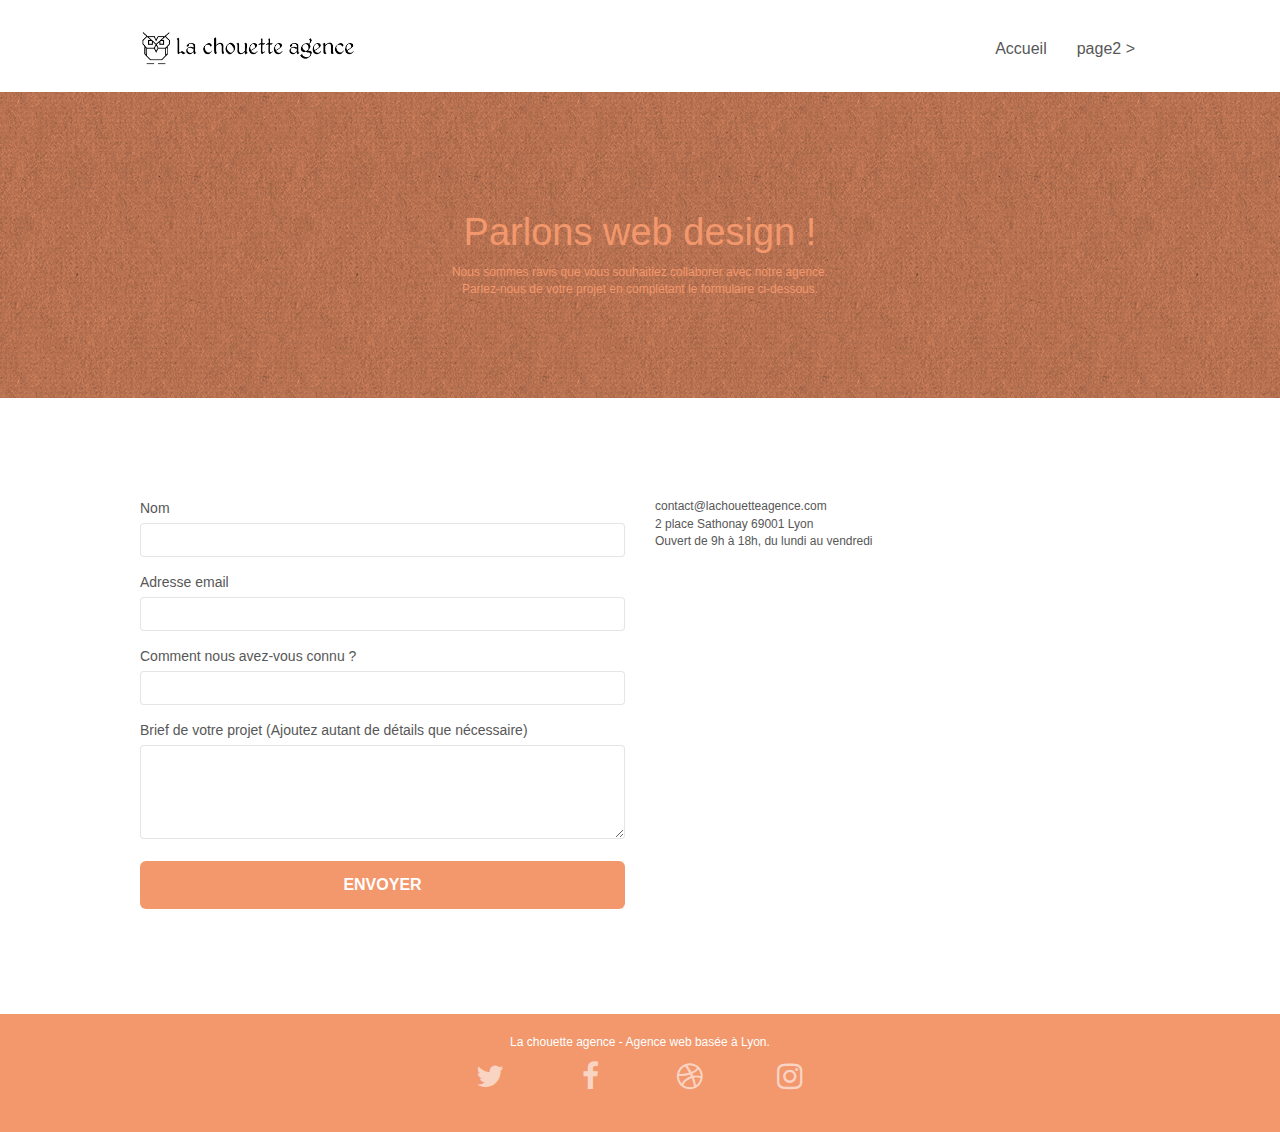
==== page2.html @ f6c63acd "first commit" ====
<!doctype html>
<html lang="fr">

<head>
	<meta charset="utf-8">
	<meta name="description" content="La chouette agence, Contactez-nous">
	<meta name="viewport" content="width=device-width, initial-scale=1.0, viewport-fit=cover">
	<link rel="shortcut icon" type="image/png" href="favicon.png">

	<link rel="stylesheet" type="text/css" href="./css/bootstrap.min.css">
	<link rel="stylesheet" type="text/css" href="./style.css">
	<link rel="stylesheet" type="text/css" href="./css/font-awesome.min.css">
	<link rel="stylesheet" type="text/css" href="./css/et-line.min.css">

	<title>La chouette agence - Contactez-nous</title>

</head>

<body>
	<!-- Principal conteneur -->
	<div class="page-container">

		<!-- bloc-0 -->
		<header>
			<div class="bloc bgc-white l-bloc " id="bloc-0">
				<div class="container bloc-sm">
					<nav class="navbar row">
						<div class="navbar-header">
							<a class="navbar-brand" href="index.html"><img src="img/la-chouette-agence.png"
									alt="la chouette agence logo" height="40" /></a>
							<button id="nav-toggle" type="button" class="ui-navbar-toggle navbar-toggle"
								data-toggle="collapse" data-target=".navbar-1">
								<span class="sr-only">Toggle navigation</span><span class="icon-bar"></span><span
									class="icon-bar"></span><span class="icon-bar"></span>
							</button>
						</div>
						<div class="collapse navbar-collapse navbar-1 special-dropdown-nav">
							<ul class="site-navigation nav navbar-nav">
								<li>
									<a href="index.html">Accueil</a>
								</li>
								<li>
								</li>
								<li>
									<a href="page2.html">page2 &gt;</a>
								</li>
							</ul>
						</div>
					</nav>
				</div>
			</div>
			<!-- bloc-0 END -->

			<!-- bloc-6 -->
			<div class="bloc bg-dots-bg bg-repeat bgc-atomic-tangerine d-bloc bloc-bg-texture texture-paper"
				id="bloc-6">
				<div class="container bloc-lg">
					<div class="row">
						<div class="col-sm-12">
							<h1 class="text-center hero-bloc-text tc-white">
								Parlons web design !
							</h1>
							<p class="text-center mg-lg tc-white tight-width-whitespace">
								Nous sommes ravis que vous souhaitiez collaborer avec notre agence.<br>
								Parlez-nous de votre projet en complétant le formulaire ci-dessous.
							</p>
						</div>
					</div>
				</div>
			</div>
		</header>
		<!-- bloc-6 END -->

		<!-- bloc-7 -->
		<div class="bloc bgc-white l-bloc" id="bloc-7">
			<div class="container bloc-lg">
				<div class="row">
					<div class="col-sm-6">
						<form id="form_1" novalidate success-msg="Your message has been sent."
							fail-msg="Sorry it seems that our mail server is not responding, Sorry for the inconvenience!">
							<div class="form-group">
								<label>
									Nom
								</label>
								<input id="name" class="form-control" required />
							</div>
							<div class="form-group">
								<label>
									Adresse email
								</label>
								<input id="email" class="form-control" type="email" required />
							</div>
							<div class="form-group">
								<label>
									Comment nous avez-vous connu ?
								</label>
								<input class="form-control" type="email" required id="input_504" />
							</div>
							<div class="form-group">
								<label>
									Brief de votre projet (Ajoutez autant de détails que nécessaire)<br>
								</label><textarea id="message" class="form-control" rows="4" cols="50"
									required></textarea>
							</div>
							<button class="bloc-button btn btn-lg btn-block cta-hero btn-atomic-tangerine"
								type="submit">
								Envoyer
							</button>
						</form>
					</div>
					<div class="col-sm-6">
						<p>
							contact@lachouetteagence.com<br>2 place Sathonay 69001 Lyon<br>Ouvert de 9h à 18h, du lundi
							au vendredi<br>
						</p>
					</div>
				</div>
			</div>
		</div>
		<!-- bloc-7 END -->

		<!-- ScrollToTop Button -->
		<a class="bloc-button btn btn-d scrollToTop" onclick="scrollToTarget('1')"><span
				class="fa fa-chevron-up"></span></a>
		<!-- ScrollToTop Button END-->


		<!-- Footer - bloc-8 -->
		<div class="bloc bgc-atomic-tangerine d-bloc" id="bloc-8">
			<div class="container bloc-sm">
				<div class="row">
					<div class="col-sm-12">
						<p class="text-center white">
							La chouette agence - Agence web basée à Lyon.<br>
						</p>
						<div class="row row-no-gutters social">
							<div class="col-sm-3">
								<div class="text-center">
									<a class="social" href="index.html"><span class="fa fa-twitter icon-md"></span></a>
								</div>
							</div>
							<div class="col-sm-3">
								<div class="text-center">
									<a class="social" href="index.html"><span class="fa fa-facebook icon-md"></span></a>
								</div>
							</div>
							<div class="col-sm-3">
								<div class="text-center">
									<a class="social" href="index.html"><span class="fa fa-dribbble icon-md"></span></a>
								</div>
							</div>
							<div class="col-sm-3">
								<div class="text-center">
									<a class="social" href="index.html"><span
											class="fa fa-instagram icon-md"></span></a>
								</div>
							</div>
						</div>
					</div>
				</div>
			</div>
		</div>
		<!-- Footer - bloc-8 END -->

	</div>
	<!-- Principal conteneur END -->

	<!--  JavaScript -->
	<script src="./js/jquery-2.1.0.min.js" defer></script>
	<script src="./js/bootstrap.min.js" defer></script>
	<script src="./js/blocs.js" defer></script>
	<script src="./js/jqBootstrapValidation.min.js" defer></script>
	<script src="./js/formHandler.js" defer></script>
	<!--  JavaScript END -->
</body>

</html>
---- style.css ----
body {
    margin: 0;
    padding: 0;
    background: #FFF;
    overflow-x: hidden;
    -webkit-font-smoothing: antialiased;
    -moz-osx-font-smoothing: grayscale;
}

a,
button {
    transition: all .3s ease-in-out;
    outline: none!important;
}

a:hover {
    text-decoration: none;
    cursor: pointer;
}

#page-loading-blocs-notifaction {
    position: fixed;
    top: 0;
    bottom: 0;
    width: 100%;
    z-index: 100000;
    background: #FFFFFF url("img/pageload-spinner.gif") no-repeat center center;
}

.bloc {
    width: 100%;
    clear: both;
    background: 50% 50% no-repeat;
    padding: 0 50px;
    -webkit-background-size: cover;
    -moz-background-size: cover;
    -o-background-size: cover;
    background-size: cover;
    position: relative;
}

.bloc .container {
    padding-left: 0;
    padding-right: 0;
}

.bloc-lg {
    padding: 100px 50px;
}

.bloc-md {
    padding: 50px;
}

.bloc-sm {
    padding: 20px 50px;
}

.bg-center,
.bg-l-edge,
.bg-r-edge,
.bg-t-edge,
.bg-b-edge,
.bg-tl-edge,
.bg-bl-edge,
.bg-tr-edge,
.bg-br-edge,
.bg-repeat {
    -webkit-background-size: auto!important;
    -moz-background-size: auto!important;
    -o-background-size: auto!important;
    background-size: auto!important;
}

.bg-repeat {
    background: repeat;
}

.bg-t-edge {
    background: top no-repeat;
}

.bloc-bg-texture::before {
    content: "";
    background-size: 2px 2px;
    position: absolute;
    top: 0;
    bottom: 0;
    left: 0;
    right: 0;
}

.texture-paper::before {
    background: url("img/texture-paper.png");
    background-size: 280px 280px;
}

.b-parallax {
    background-attachment: fixed;
}

.d-bloc {
    color: rgba(255, 255, 255, .7);
}

.d-bloc button:hover {
    color: rgba(255, 255, 255, .9);
}

.d-bloc .icon-round,
.d-bloc .icon-square,
.d-bloc .icon-rounded,
.d-bloc .icon-semi-rounded-a,
.d-bloc .icon-semi-rounded-b {
    border-color: rgba(255, 255, 255, .9);
}

.d-bloc .divider-h span {
    border-color: rgba(255, 255, 255, .2);
}

.d-bloc .a-btn,
.d-bloc .navbar a,
.d-bloc .navbar-brand,
.d-bloc a .icon-sm,
.d-bloc a .icon-md,
.d-bloc a .icon-lg,
.d-bloc a .icon-xl,
.d-bloc h1 a,
.d-bloc h2 a,
.d-bloc h3 a,
.d-bloc h4 a,
.d-bloc h5 a,
.d-bloc h6 a,
.d-bloc p a {
    color: rgba(255, 255, 255, .6);
}

.d-bloc .a-btn:hover,
.d-bloc .navbar a:hover,
.d-bloc .navbar-brand:hover,
.d-bloc a:hover .icon-sm,
.d-bloc a:hover .icon-md,
.d-bloc a:hover .icon-lg,
.d-bloc a:hover .icon-xl,
.d-bloc h1 a:hover,
.d-bloc h2 a:hover,
.d-bloc h3 a:hover,
.d-bloc h4 a:hover,
.d-bloc h5 a:hover,
.d-bloc h6 a:hover,
.d-bloc p a:hover {
    color: rgba(255, 255, 255, 1);
}

.d-bloc .navbar-toggle .icon-bar {
    background: rgba(255, 255, 255, 1);
}

.d-bloc .btn-wire,
.d-bloc .btn-wire:hover {
    color: rgba(255, 255, 255, 1);
    border-color: rgba(255, 255, 255, 1);
}

.d-bloc .panel {
    color: rgba(0, 0, 0, .5);
}

.d-bloc .panel button:hover {
    color: rgba(0, 0, 0, .7);
}

.d-bloc .panel icon {
    border-color: rgba(0, 0, 0, .7);
}

.d-bloc .panel .divider-h span {
    border-color: rgba(0, 0, 0, .1);
}

.d-bloc .panel .a-btn {
    color: rgba(0, 0, 0, .6);
}

.d-bloc .panel .a-btn:hover {
    color: rgba(0, 0, 0, 1);
}

.d-bloc .panel .btn-wire,
.d-bloc .panel .btn-wire:hover {
    color: rgba(0, 0, 0, .7);
    border-color: rgba(0, 0, 0, .3);
}

.d-bloc .panel,
.l-bloc {
    color: rgba(0, 0, 0, .5);
}

.d-bloc .panel button:hover,
.l-bloc button:hover {
    color: rgba(0, 0, 0, .7);
}

.l-bloc .icon-round,
.l-bloc .icon-square,
.l-bloc .icon-rounded,
.l-bloc .icon-semi-rounded-a,
.l-bloc .icon-semi-rounded-b {
    border-color: rgba(0, 0, 0, .7);
}

.d-bloc .panel .divider-h span,
.l-bloc .divider-h span {
    border-color: rgba(0, 0, 0, .1);
}

.d-bloc .panel .a-btn,
.l-bloc .a-btn,
.l-bloc .navbar a,
.l-bloc .navbar-brand,
.l-bloc a .icon-sm,
.l-bloc a .icon-md,
.l-bloc a .icon-lg,
.l-bloc a .icon-xl,
.l-bloc h1 a,
.l-bloc h2 a,
.l-bloc h3 a,
.l-bloc h4 a,
.l-bloc h5 a,
.l-bloc h6 a,
.l-bloc p a {
    color: rgba(0, 0, 0, .6);
}

.d-bloc .panel .a-btn:hover,
.l-bloc .a-btn:hover,
.l-bloc .navbar a:hover,
.l-bloc .navbar-brand:hover,
.l-bloc a:hover .icon-sm,
.l-bloc a:hover .icon-md,
.l-bloc a:hover .icon-lg,
.l-bloc a:hover .icon-xl,
.l-bloc h1 a:hover,
.l-bloc h2 a:hover,
.l-bloc h3 a:hover,
.l-bloc h4 a:hover,
.l-bloc h5 a:hover,
.l-bloc h6 a:hover,
.l-bloc p a:hover {
    color: rgba(0, 0, 0, 1);
}

.l-bloc .navbar-toggle .icon-bar {
    color: rgba(0, 0, 0, .6);
}

.d-bloc .panel .btn-wire,
.d-bloc .panel .btn-wire:hover,
.l-bloc .btn-wire,
.l-bloc .btn-wire:hover {
    color: rgba(0, 0, 0, .7);
    border-color: rgba(0, 0, 0, .3);
}

.voffset {
    margin-top: 30px;
}

.voffset-lg {
    margin-top: 80px;
}

.row-no-gutters {
    margin-right: 0;
    margin-left: 0;
}

.row.row-no-gutters > [class^="col-"],
.row.row-no-gutters > [class*=" col-"] {
    padding-right: 0;
    padding-left: 0;
}

#bloc-1-hero h1 {
    font-size: 32px;
}

.navbar {
    margin-bottom: 0;
    z-index: 1;
}

.navbar-brand {
    height: auto;
    padding: 3px 15px;
    font-size: 25px;
    font-weight: normal;
    font-weight: 600;
    line-height: 44px;
}

.navbar-brand img {
    max-height: 200px;
    margin: 0 5px 0 0;
    display: inline;
}

.navbar-brand img[src$=svg] {
    min-width: 100px;
}

.nav-center .navbar-brand img {
    margin: 0;
}

.navbar .nav {
    padding-top: 2px;
    margin-right: -16px;
    float: right;
    z-index: 1;
}

.nav > li {
    float: left;
    margin-top: 4px;
    font-size: 16px;
}

.navbar-nav .open .dropdown-menu > li > a {
    text-align: inherit;
}

.nav > li a:hover,
.nav > li a:focus {
    background: transparent;
}

.navbar-toggle {
    margin: 10px 10px 0 0;
    border: 0px;
}

.navbar-toggle:hover {
    background: transparent!important;
}

.navbar-toggle .icon-bar {
    background-color: rgba(0, 0, 0, .5);
    width: 26px;
}

.nav-invert .navbar .nav {
    float: left;
}

.nav-invert .navbar-header,
.nav-invert .navbar-brand {
    float: right;
    position: relative;
    z-index: 2;
}

@media (min-width: 768px) {
    .site-navigation {
        position: absolute;
        top: 50%;
        right: 20px;
        transform: translate(0, -50%);
        -webkit-transform: translateY(-50%);
    }
    .nav > li .dropdown-menu a,
    .nav > li .dropdown-menu a:hover {
        color: #484848;
    }
    .nav-invert .site-navigation {
        left: 0;
        right: 0;
    }
    .nav-center {
        text-align: center;
    }
    .nav-center .navbar-header {
        width: 100%;
    }
    .nav-center .navbar-header,
    .nav-center .navbar-brand,
    .nav-center .nav > li {
        float: none;
        display: inline-block;
    }
    .nav-center .site-navigation {
        position: relative;
        width: 100%;
        right: 0;
        margin-right: 0px;
        margin-top: 20px;
    }
    .nav-center.mini-nav .navbar-toggle {
        float: none;
        margin: 10px auto 0;
    }
}

.nav > li > .dropdown a {
    background: none!important;
    display: block;
    padding: 14px 15px;
}

nav .caret {
    margin: 0 5px;
}

.dropdown-menu .dropdown-menu {
    top: -8px;
    left: 100%;
}

.dropdown-menu .dropmenu-flow-right {
    top: 100%;
    left: 0;
    margin-left: -1px;
    border-top-left-radius: 0;
    border-top-right-radius: 0;
}

.dropdown-menu .dropdown span {
    border: 4px solid black;
    border-top-color: transparent;
    border-right-color: transparent;
    border-bottom-color: transparent;
    margin: 6px -5px 0 0!important;
    float: right;
}

.mg-md {
    margin-top: 10px;
    margin-bottom: 20px;
}

.mg-lg {
    margin-top: 10px;
    margin-bottom: 40px;
}

.btn {
    margin: 0 5px 5px 0;
}

.btn.pull-right {
    margin: 0 0 5px 5px;
}

.btn-d,
.btn-d:hover,
.btn-d:focus {
    color: #FFF;
    background: rgba(0, 0, 0, .3);
}

button {
    outline: none!important;
}

.btn-rd {
    border-radius: 40px;
}

.btn-clean {
    border: 1px solid rgba(0, 0, 0, .08);
    border-bottom-color: rgba(0, 0, 0, .1);
    text-shadow: 0 1px 0 rgba(0, 0, 1, .1);
    box-shadow: 0 1px 3px rgba(0, 0, 1, .25), inset 0 1px 0 0 rgba(255, 255, 255, .15);
}

.icon-md {
    font-size: 30px!important;
}

.icon-lg {
    font-size: 60px!important;
}

.sm-shadow {
    text-shadow: 0 1px 2px rgba(0, 0, 0, .3);
}

.panel-sq,
.panel-sq .panel-heading,
.panel-sq .panel-footer {
    border-radius: 0;
}

.panel-rd {
    border-radius: 30px;
}

.panel-rd .panel-heading {
    border-radius: 29px 29px 0 0;
}

.panel-rd .panel-footer {
    border-radius: 0 0 29px 29px;
}

.form-control {
    border-color: rgba(0, 0, 0, .1);
    box-shadow: none;
}

.scrollToTop {
    width: 40px;
    height: 40px;
    position: fixed;
    bottom: 20px;
    right: 20px;
    opacity: 0;
    z-index: 500;
    transition: all .3s ease-in-out;
}

.scrollToTop span {
    margin-top: 6px;
}

.showScrollTop {
    font-size: 14px;
    opacity: 1;
}

a[data-lightbox] {
    position: relative;
    display: block;
    text-align: center;
}

a[data-lightbox]:hover::before {
    content: "+";
    font-family: "HelveticaNeue-Light", "Helvetica Neue Light", "Helvetica Neue", Helvetica, Arial;
    font-size: 32px;
    width: 50px;
    height: 50px;
    margin-left: -25px;
    border-radius: 50%;
    background: rgba(0, 0, 0, .6);
    color: #FFF;
    font-weight: 100;
    z-index: 1;
    position: absolute;
    top: 50%;
    transform: translateY(-50%);
    -webkit-transform: translateY(-50%);
}

a[data-lightbox]:hover img {
    opacity: 0.6;
    -webkit-animation-fill-mode: none;
    animation-fill-mode: none;
}

#lightbox-modal {
    display: flex;
    align-items: center;
}

#lightbox-modal .modal-dialog {
    width: 90%;
    max-width: 900px;
    margin: 0 auto 0;
}

#lightbox-modal .modal-dialog img {
    max-height: 90vh;
    margin: 0 auto;
}

.lightbox-caption {
    padding: 20px;
    color: #FFF;
    background: rgba(0, 0, 0, .5);
    position: absolute;
    left: 15px;
    right: 15px;
    bottom: 5px;
}

.close-lightbox {
    color: #FFF;
    font-size: 30px;
    position: absolute;
    top: 20px;
    right: 20px;
    z-index: 20;
    background: rgba(0, 0, 0, .5);
    border: none;
    line-height: 30px;
    padding: 0 9px 5px;
    opacity: 0.3;
}

.close-lightbox:hover,
.next-lightbox:hover,
.prev-lightbox:hover {
    opacity: 1.0;
    color: #FFF;
}

.next-lightbox,
.prev-lightbox {
    font-size: 20px;
    color: rgba(255, 255, 255, .9);
    background: rgba(0, 0, 0, .5);
    transition: all .2s ease-in-out;
    position: absolute;
    top: 45%;
    z-index: 1;
    opacity: 0.4;
}

.next-lightbox {
    padding: 6px 8px 1px 13px;
    right: 25px;
}

.prev-lightbox {
    padding: 6px 13px 1px 10px;
    left: 25px;
}

.snapshot-lb .modal-body {
    padding-bottom: 45px;
}

.snapshot-lb .lightbox-caption {
    padding: 0;
    color: rgba(0, 0, 0, .5);
    background: none;
}

h1,
h2,
h3,
h4,
h5,
h6,
p,
label,
.btn,
a {
    font-family: "helvetica";
    font-weight: 400;
    color: #575757!important;
}

.container {
    max-width: 1000px;
}

.hero-bloc-text {
    font-size: 38px;
}

.hero-bloc-text-sub {
    font-size: 36px;
}

.statement-bloc-text {
    line-height: 26px;
    font-style: italic;
    font-size: 20px;
    text-align: center;
    font-weight: lighter;
    max-width: 520px;
    margin: auto auto auto auto;
}

p {
    font-size: 12px;
}

.tight-width-whitespace {
    max-width: 600px;
    margin: auto auto auto auto;
}

.h1 {
    font-size: 20px;
    font-family: "Open Sans";
}

.cta-hero {
    margin-top: 22px;
    color: #FFFFFF!important;
    text-transform: uppercase;
    padding: 12px 28px 12px 28px;
    font-size: 16px;
    font-weight: 700;
}

.social {
    max-width: 400px;
    margin: auto auto 20px auto;
}

h2 {
    font-size: 22px;
    line-height: 1.4em;
}

h3 {
    font-size: 15px;
    text-transform: uppercase;
    font-weight: 700;
    color: #333333!important;
}

.med-width-whitespace {
    max-width: 800px;
    margin: auto auto auto auto;
    box-shadow: 0px 0px 0px #000000;
}

h1 {
    color: #333333!important;
}

h4 {
    color: #333333!important;
}

.icons {
    margin-bottom: 14px;
    margin-top: 24px;
}

.white {
    color: #FFFFFF!important;
}

.portfolio-thumb {
    margin-bottom: 24px;
}

.portfolio-row {
    margin-bottom: 44px;
    margin-top: 50px;
}

.avatar {
    box-shadow: 0px 4px 9px rgba(0, 0, 0, 0.3);
}

.black-background {
    background-color: rgba(165, 147, 99, 0.7);
    padding: 40px 40px 40px 40px;
}

.bold-link {
    font-weight: 900;
    text-decoration: underline!important;
}

.bgc-white {
    background-color: #FFFFFF;
}

.bgc-dark-slate-blue {
    background-color: #364577;
}

.bgc-atomic-tangerine {
    background-color: #F3976C;
}

.tc-white {
    color: #F3976C!important;
}

.btn-atomic-tangerine {
    background: #F3976C;
    color: #FFFFFF!important;
}

.btn-atomic-tangerine:hover {
    background: #c27956!important;
    color: #FFFFFF!important;
}

.ltc-white {
    color: #FFFFFF!important;
}

.ltc-white:hover {
    color: #cccccc!important;
}

.ltc-atomic-tangerine {
    color: #F3976C!important;
}

.ltc-atomic-tangerine:hover {
    color: #c27956!important;
}

.icon-dark-slate-blue {
    color: #364577!important;
    border-color: #364577!important;
}

.bg-dots-bg {
    background-image: url("img/dots-bg.png");
}

.bg-lines-h2-bg {
    background-image: url("img/lines-h2-bg.png");
}

.bg-banniere {
    background-image: url("img/la-chouette-agence-banniere.jpg");
}

.bg-presentation {
    background-image: url("img/image-de-presentation.jpg");
}

@media (max-width: 1024px) {
    .bloc {
        padding-left: 20px;
        padding-right: 20px;
    }
    .bloc.full-width-bloc,
    .bloc-tile-2.full-width-bloc .container,
    .bloc-tile-3.full-width-bloc .container,
    .bloc-tile-4.full-width-bloc .container {
        padding-left: 0;
        padding-right: 0;
    }
}

@media (max-width: 992px) and (min-width: 768px) {
    .navbar .nav {
        max-width: 80%
    }
    .nav-center.navbar .nav {
        max-width: 100%
    }
}

@media only screen and (min-device-width: 768px) and (max-device-width: 1024px) and (orientation: landscape) {
    .b-parallax {
        background-attachment: scroll;
    }
}

@media only screen and (min-device-width: 1024px) and (max-device-width: 1366px) and (-webkit-min-device-pixel-ratio: 1.5) {
    .b-parallax {
        background-attachment: scroll;
    }
}

@media (max-width: 991px) {
    .container {
        width: 100%;
    }
    .b-parallax {
        background-attachment: scroll;
    }
    .page-container,
    #hero-bloc {
        overflow-x: hidden;
        position: relative;
    }
    .bloc {
        padding-left: constant(safe-area-inset-left);
        padding-right: constant(safe-area-inset-right);
    }
    .bloc-group,
    .bloc-group .bloc {
        display: block;
        width: 100%;
    }
    .bloc-fill-screen .fill-bloc-top-edge,
    .bloc-fill-screen .fill-bloc-bottom-edge {
        padding: 0 20px;
        padding-left: constant(safe-area-inset-left);
        padding-right: constant(safe-area-inset-right);
    }
}

@media (max-width: 767px) {
    .page-container {
        overflow-x: hidden;
        position: relative;
    }
    h1,
    h2,
    h3,
    h4,
    h5,
    h6,
    p,
    #disqus_thread {
        padding-left: 10px!important;
        padding-right: 10px!important;
    }
    .b-parallax {
        background-attachment: scroll;
    }
    .navbar .nav {
        padding-top: 0;
        border-top: 1px solid rgba(0, 0, 0, .2);
        float: none!important;
    }
    .navbar.row {
        margin-left: 0;
        margin-right: 0;
    }
    .site-navigation {
        position: inherit;
        transform: none;
        -webkit-transform: none;
        -ms-transform: none;
    }
    .nav > li {
        margin-top: 0;
        border-bottom: 1px solid rgba(0, 0, 0, .1);
        background: rgba(0, 0, 0, .05);
        text-align: left;
        padding-left: 15px;
        width: 100%;
    }
    .nav > li:hover {
        background: rgba(0, 0, 0, .08);
    }
    .dropdown .dropdown a .caret {
        float: none;
        margin: 5px 0 0 10px!important;
        border: 4px solid black;
        border-bottom-color: transparent;
        border-right-color: transparent;
        border-left-color: transparent;
    }
    #hero-bloc .navbar .nav {
        background: rgba(0, 0, 0, .8);
    }
    #hero-bloc .navbar .nav a {
        color: rgba(255, 255, 255, .6);
    }
    .hero {
        padding: 50px 0;
    }
    .hero-nav {
        left: -1px;
        right: -1px;
    }
    .navbar-collapse {
        padding: 0;
        overflow-x: hidden;
        -webkit-box-shadow: none;
        box-shadow: none;
    }
    .navbar-brand img {
        max-height: 40px;
        width: auto;
    }
    .nav-invert .navbar-header {
        float: none;
        width: 100%;
    }
    .nav-invert .navbar-toggle {
        float: left;
        margin-left: 10px;
    }
    .bloc {
        padding-left: 0;
        padding-right: 0;
    }
    .bloc-xxl,
    .bloc-xl,
    .bloc-lg {
        padding: 40px 0;
    }
    .bloc-sm,
    .bloc-md {
        padding-left: 0;
        padding-right: 0;
    }
    .bloc-tile-2 .container,
    .bloc-tile-3 .container,
    .bloc-tile-4 .container,
    .bloc-fill-screen .fill-bloc-top-edge,
    .bloc-fill-screen .fill-bloc-bottom-edge {
        padding-left: 0;
        padding-right: 0;
    }
    .a-block {
        padding: 0 10px;
    }
    .btn-dwn {
        display: none;
    }
    .voffset {
        margin-top: 5px;
    }
    .voffset-md {
        margin-top: 20px;
    }
    .voffset-lg {
        margin-top: 30px;
    }
    form {
        padding: 5px;
    }
    .close-lightbox {
        display: inline-block;
    }
    .blocsapp-device-iphone5 {
        background-size: 216px 425px;
        padding-top: 60px;
        width: 216px;
        height: 425px;
    }
    .blocsapp-device-iphone5 img {
        width: 180px;
        height: 320px;
    }
}

@media (max-width: 400px) {
    .bloc {
        padding-left: 0;
        padding-right: 0;
    }
}

@media (max-width: 767px) {
    .bloc-mob-center-text {
        text-align: center;
    }
}

#citation{
    line-height: 2.7rem !important;
    margin-bottom: 0 !important;
}
.col-centered{
    float: none;
    margin-left: auto;
    margin-right: auto;
}
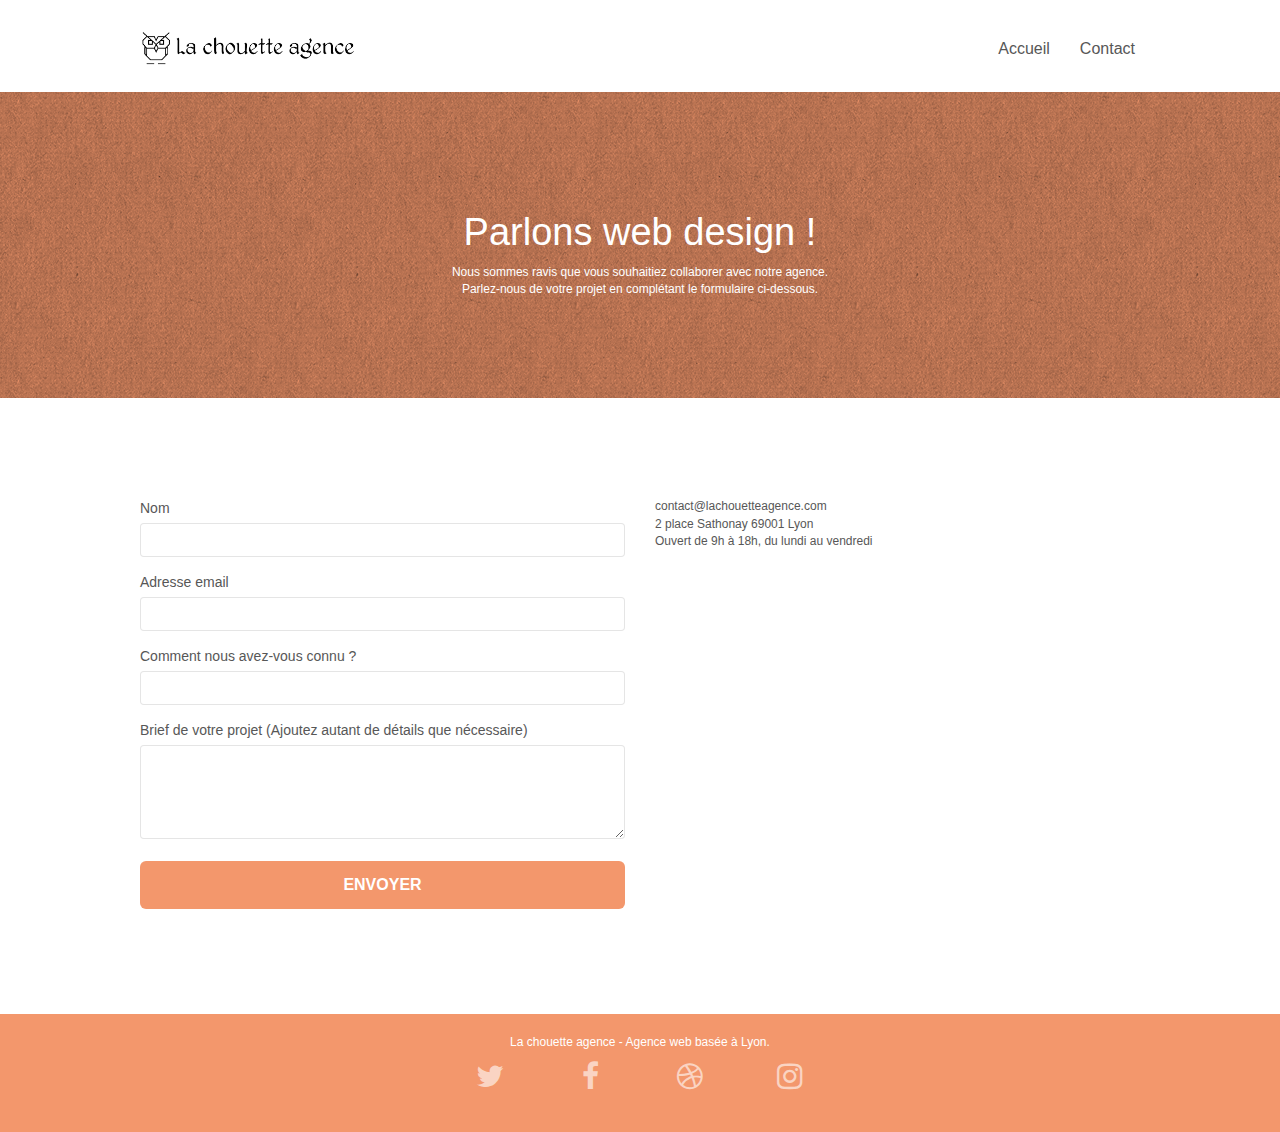
==== commit 89f5ce8b: "fix: menu contact page & umdate SEO audit" ====
--- a/page2.html
+++ b/page2.html
@@ -12,7 +12,7 @@
 	<link rel="stylesheet" type="text/css" href="./css/font-awesome.min.css">
 	<link rel="stylesheet" type="text/css" href="./css/et-line.min.css">
 
-	<title>La chouette agence - Contactez-nous</title>
+	<title>La chouette agence - Contact</title>
 
 </head>
 
@@ -42,7 +42,7 @@
 								<li>
 								</li>
 								<li>
-									<a href="page2.html">page2 &gt;</a>
+									<a href="page2.html">Contact</a>
 								</li>
 							</ul>
 						</div>
@@ -57,10 +57,10 @@
 				<div class="container bloc-lg">
 					<div class="row">
 						<div class="col-sm-12">
-							<h1 class="text-center hero-bloc-text tc-white">
+							<h1 class="text-center hero-bloc-text white">
 								Parlons web design !
 							</h1>
-							<p class="text-center mg-lg tc-white tight-width-whitespace">
+							<p class="text-center mg-lg white tight-width-whitespace">
 								Nous sommes ravis que vous souhaitiez collaborer avec notre agence.<br>
 								Parlez-nous de votre projet en complétant le formulaire ci-dessous.
 							</p>
